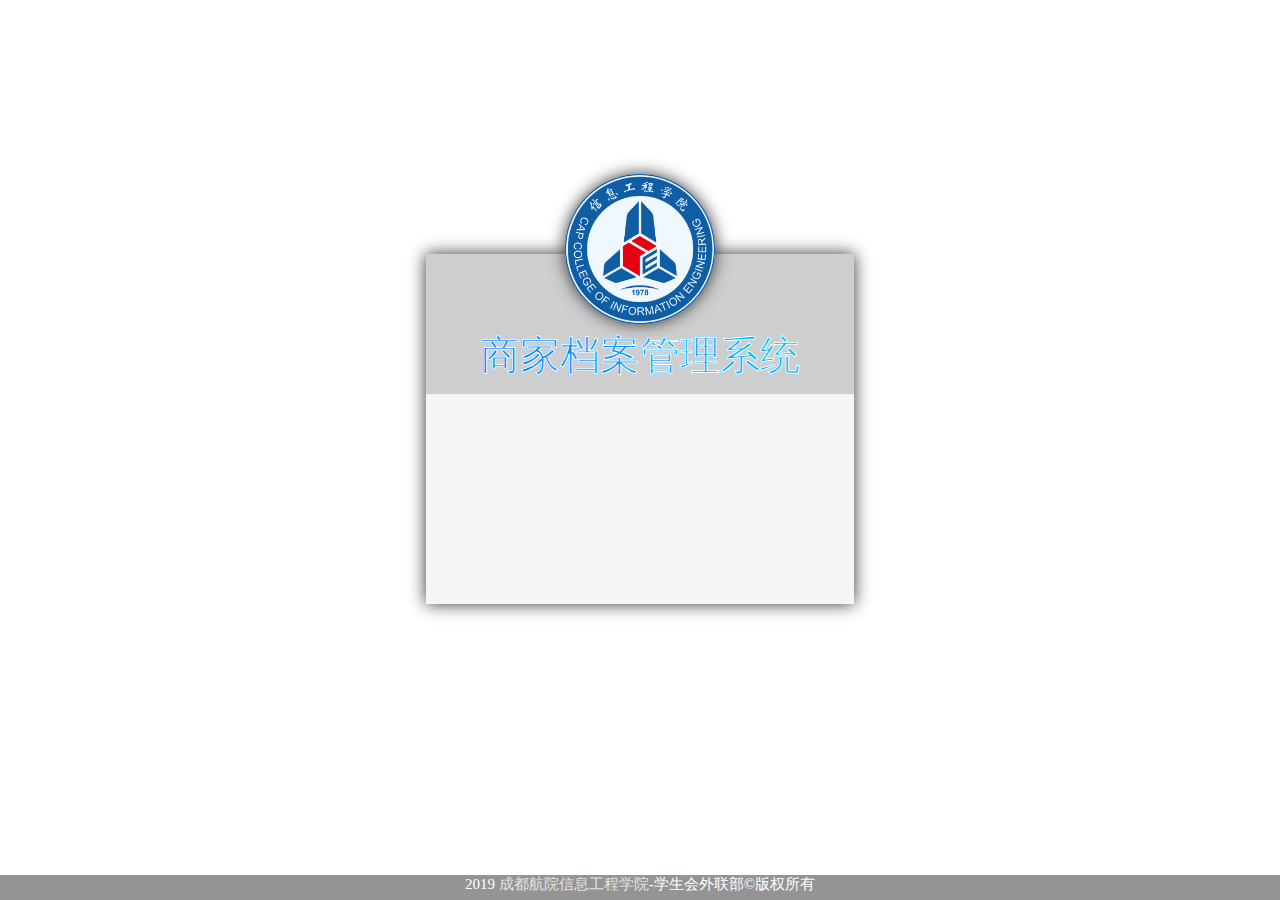
==== login/index.html @ 5faae449 "9月6日更新" ====
<!DOCTYPE html>
<html lang="en">
<head>
    <meta charset="UTF-8">
    <meta name="viewport" content="width=device-width, initial-scale=1.0">
    <meta http-equiv="X-UA-Compatible" content="ie=edge">
    <link rel="stylesheet" type="text/css" href="css/css.css">
    
    <title>Document</title>
</head>
<body>
<div class="login shadow">
    <div class="logo shadow">
        <img src="./img/logo.png" alt="">
    </div>
    <div class="logintop">
       <p class="title titleshadow">商家档案管理系统</p> 
    </div>
    <div class="logintext"></div>
</div>
<div class="bottom">
    <p class="banquan">2019 <a href="http://www.cap.edu.cn" target="_blank">成都航院信息工程学院</a>-学生会外联部©版权所有</p>
</div>
</body>
<script src="js/changeImg.js"></script>
</html>
---- login/css/css.css ----
* {
    margin: 0;
    padding: 0;

}

body {
    width: 100%;
    height: 100%;
    background-image: url(../img/718412.jpg);
    background-position: center 0;
    background-repeat: no-repeat;
    background-attachment: fixed;
    background-size: cover;
    -webkit-background-size: cover;
    -o-background-size: cover;
    -moz-background-size: cover;
    -ms-background-size: cover;
}

.login {
    width: 428px;
    height: 350px;
    position: absolute;
    top: 46%;
    left: 50%;
    margin-top: -160px;
    margin-left: -214px;
    /* background-color: aliceblue; */
}

.logintop {
    width: 100%;
    height: 40%;
    background: rgba(66, 66, 66, 0.26);
}

.logintext {
    width: 100%;
    height: 60%;
    background: rgba(243, 243, 243, 0.822)
}

.logo {
    width: 150px;
    height: 150px;
    position: absolute;
    left: 139px;
    top: -80px;
    background-color: aliceblue;
    border-radius: 50%;
    z-index: 90;
}

.title {
    text-align: center;
    position: absolute;
    font-size: 40px;
    width: 100%;
    top: 21%;
    background: #00c6ff;
    /* fallback for old browsers */
    background: -webkit-linear-gradient(to right, #0072ff, #00c6ff);
    /* Chrome 10-25, Safari 5.1-6 */
    background: linear-gradient(to right, #0072ff, #00c6ff);
    /* W3C, IE 10+/ Edge, Firefox 16+, Chrome 26+, Opera 12+, Safari 7+ */

    /* background-image: -webkit-linear-gradient(left, blue, #66ffff 10%, #cc00ff 20%, #CC00CC 30%, #CCCCFF 40%, #00FFFF 50%, #CCCCFF 60%, #CC00CC 70%, #CC00FF 80%, #66FFFF 90%, blue 100%); */
    -webkit-text-fill-color: transparent;
    /* 将字体设置成透明色  */
    -webkit-background-clip: text;
    /* 裁剪背景图，使文字作为裁剪区域向外裁剪  */
    /* -webkit-background-size: 200% 100%; */
    /* -webkit-animation: masked-animation 4s linear infinite; */
}

.titleshadow {
    -webkit-text-stroke: 1px #fff;
    z-index: 0;
}

.shadow {
    -moz-box-shadow: 0 0 3px #ccc;
    -webkit-box-shadow: 0 0 6px #2d2a2a;
    box-shadow: 0 0 16px #333;
}

img {
    width: 100%;
    height: 100%;
}

.bottom {
    width: 100%;
    height: 25px;
    background: rgba(49, 49, 49, 0.52);
    position: absolute;
    bottom: 0%;
}

.banquan {
    text-align: center;
    color: #fff;
    font-size: 15px;
}

@keyframes masked-animation {
    0% {
        background-position: 0 0;
    }

    100% {
        background-position: -100% 0;
    }
}

a:link {
    color: rgb(228, 228, 228);
    text-decoration: none;
}

/* //未访问：蓝色、无下划线    */
a:active {
    
}

/* //激活：红色    */
a:visited {
    color: rgb(228, 228, 228);
    text-decoration: none;
}

/* //已访问：purple、无下划线    */
a:hover {
    
    text-decoration: underline;
}

/* //鼠标移近：红色、下划线  */
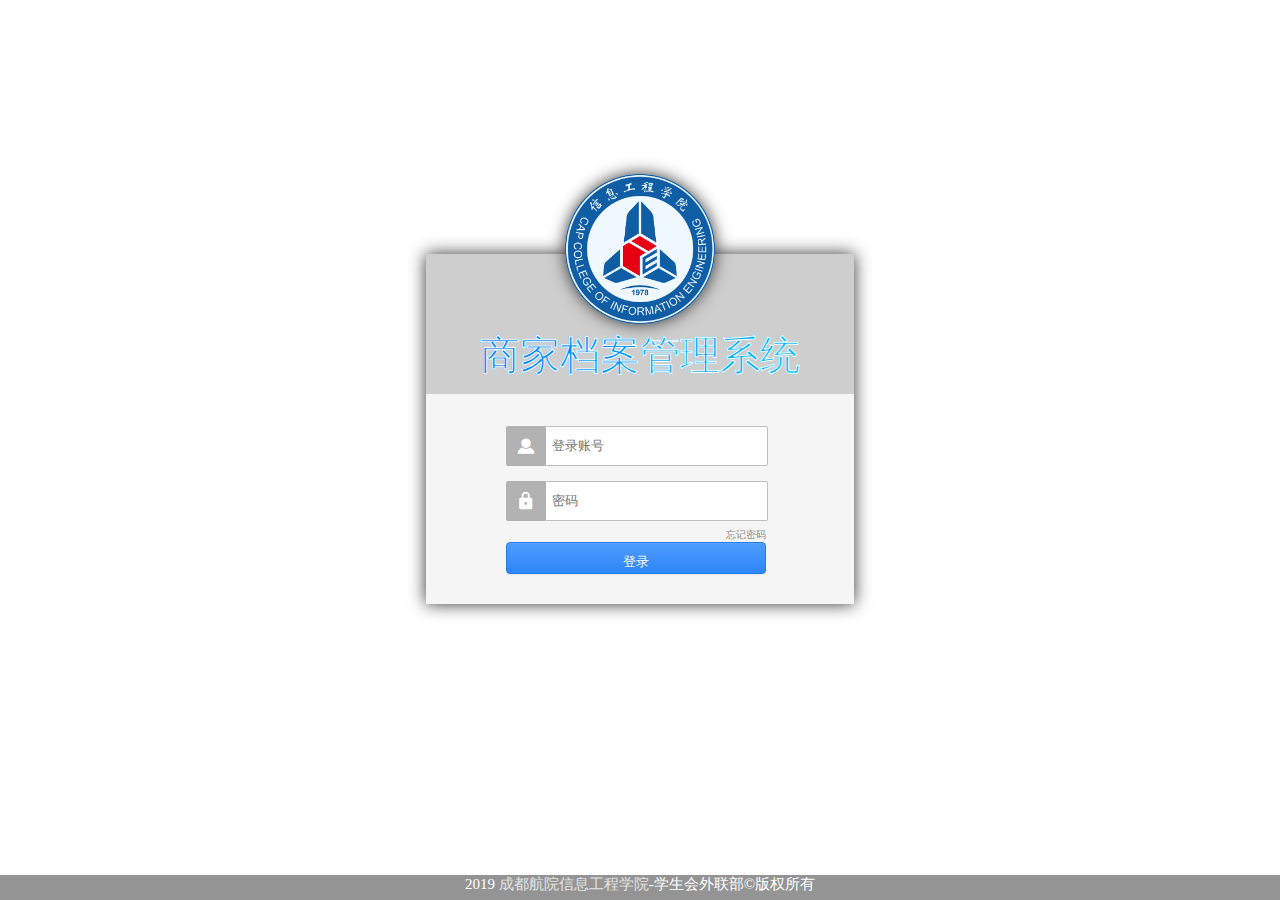
==== commit 63395b14: "9月7日中午" ====
--- a/login/index.html
+++ b/login/index.html
@@ -4,8 +4,9 @@
     <meta charset="UTF-8">
     <meta name="viewport" content="width=device-width, initial-scale=1.0">
     <meta http-equiv="X-UA-Compatible" content="ie=edge">
+        <link rel="stylesheet" type="text/css" href="css/iconfont.css">
     <link rel="stylesheet" type="text/css" href="css/css.css">
-    
+
     <title>Document</title>
 </head>
 <body>
@@ -16,7 +17,24 @@
     <div class="logintop">
        <p class="title titleshadow">商家档案管理系统</p> 
     </div>
-    <div class="logintext"></div>
+    <form class="logintext">
+        <div class="input">
+            <div>
+                <i class="iconfont icon-wo"></i>
+                <input id="username" name="name" type="text" placeholder="登录账号" required="" autocomplete="on">  
+            </div>
+            <div>
+                <i class="iconfont icon-suo"></i>
+                <input id="pasword" name="password" type="password" placeholder="密码" required="" autocomplete="on">
+            </div>
+        </div>
+        <div class="action">
+            <a class="fa" href="javascript:forget();">忘记密码</a>
+            <br/>
+            <input type="submit" id="submit" value="登录">
+        </div>
+    </form>
+    
 </div>
 <div class="bottom">
     <p class="banquan">2019 <a href="http://www.cap.edu.cn" target="_blank">成都航院信息工程学院</a>-学生会外联部©版权所有</p>
--- a/login/css/iconfont.css
+++ b/login/css/iconfont.css
@@ -0,0 +1,33 @@
+@font-face {font-family: "iconfont";
+  src: url('iconfont.eot?t=1567817433139'); /* IE9 */
+  src: url('iconfont.eot?t=1567817433139#iefix') format('embedded-opentype'), /* IE6-IE8 */
+  url('[data-uri]') format('woff2'),
+  url('iconfont.woff?t=1567817433139') format('woff'),
+  url('iconfont.ttf?t=1567817433139') format('truetype'), /* chrome, firefox, opera, Safari, Android, iOS 4.2+ */
+  url('iconfont.svg?t=1567817433139#iconfont') format('svg'); /* iOS 4.1- */
+}
+
+.iconfont {
+  font-family: "iconfont" !important;
+  font-size: 16px;
+  font-style: normal;
+  -webkit-font-smoothing: antialiased;
+  -moz-osx-font-smoothing: grayscale;
+}
+
+.icon-suo:before {
+  content: "\e625";
+}
+
+.icon-wo:before {
+  content: "\e663";
+}
+
+.icon-yuechi:before {
+  content: "\e612";
+}
+
+.icon-zhanghao:before {
+  content: "\e60d";
+}
+
--- a/login/css/css.css
+++ b/login/css/css.css
@@ -104,6 +104,63 @@
     font-size: 15px;
 }
 
+
+.input {
+    position: relative;
+    top: 15%;
+    left: 80px;
+    width: 100%;
+    height: 100px;
+}
+
+.iconfont {
+    position: absolute;
+    font-size: 20px;
+    line-height: 40px;
+    text-align: center;
+    width: 40px;
+    height: 40px;
+    color: #fff;
+    border-bottom-left-radius: 2px;
+    border-top-left-radius: 2px;
+    background-color: rgba(43, 43, 43, 0.329);
+    z-index: 99;
+}
+
+.logintext input {
+    height: 32px;
+    width: 210px;
+    line-height: 25px;
+    padding-left: 10px;
+    margin-left: 40px;
+    outline: none;
+    box-shadow: none;
+    border: 1px solid rgb(190, 190, 190);
+    padding: 3px 5px;
+    border-bottom-right-radius: 2px;
+    border-top-right-radius: 2px;
+    border-left-color: rgba(255, 255, 255, 0);
+
+}
+
+.input div {
+    margin-bottom: 15px;
+}
+
+.logintext input:focus {
+    border-style: solid;
+    border-color: #75a1f0;
+    box-shadow: 0 0 6px #75a1f0;
+}
+
+.action {
+    position: absolute;
+    text-align: right;
+    width: 260px;
+    left: 80px;
+    top: 270px;
+}
+
 @keyframes masked-animation {
     0% {
         background-position: 0 0;
@@ -120,9 +177,7 @@
 }
 
 /* //未访问：蓝色、无下划线    */
-a:active {
-    
-}
+a:active {}
 
 /* //激活：红色    */
 a:visited {
@@ -132,8 +187,37 @@
 
 /* //已访问：purple、无下划线    */
 a:hover {
-    
+
     text-decoration: underline;
 }
 
-/* //鼠标移近：红色、下划线  */+/* //鼠标移近：红色、下划线  */
+
+.fa {
+    margin: 0%;
+}
+
+.fa:link {
+    color: rgba(88, 88, 88, 0.719);
+    font-size: 10px;
+    text-decoration: none;
+}
+
+.action input {
+    position: absolute;
+    right: 0px;
+    border: none;
+    outline: none;
+    background: #6699cc;
+    color: #fff;
+    padding: 5px 30px;
+    padding: 2px 15px\9;
+    padding: 6px 0px;
+    width: 260px;
+    border-radius: 4px;
+    border: 1px solid #217ef2;
+    background-color: #3890ff;
+    background-image: linear-gradient(0deg, hsla(0, 0%, 100%, .06) 0, hsla(0, 0%, 100%, .06)), linear-gradient(0deg, rgba(9, 109, 236, .5) 0, rgba(76, 155, 255, .5));
+    box-shadow: inset 0 1px 0 hsla(0, 0%, 100%, .08), 0 1px 1px rgba(0, 0, 0, .08);
+    text-shadow: 0 -1px 0 rgba(0, 0, 0, .1);
+}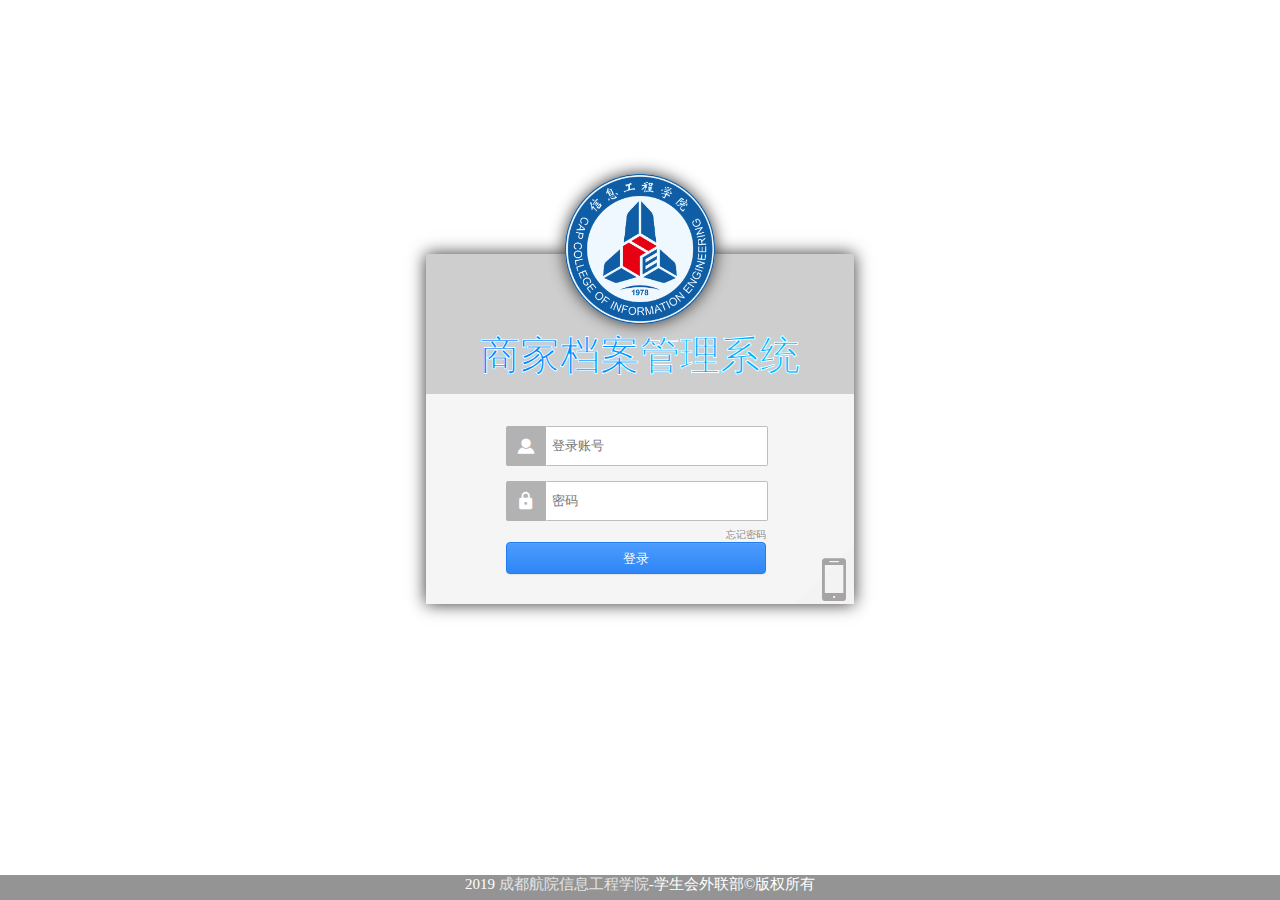
==== commit cb630c2c: "更新右下角选择图标" ====
--- a/login/index.html
+++ b/login/index.html
@@ -6,7 +6,16 @@
     <meta http-equiv="X-UA-Compatible" content="ie=edge">
         <link rel="stylesheet" type="text/css" href="css/iconfont.css">
     <link rel="stylesheet" type="text/css" href="css/css.css">
-
+    <script>
+    var click = document.getElementById(phonelogin);
+        function changeLogin() {
+            if (click.style.display == "none") {
+                click.style.display = "block";
+            } else {
+                click.style.display = "none";
+            }
+        }
+    </script>
     <title>Document</title>
 </head>
 <body>
@@ -18,23 +27,45 @@
        <p class="title titleshadow">商家档案管理系统</p> 
     </div>
     <form class="logintext">
-        <div class="input">
-            <div>
-                <i class="iconfont icon-wo"></i>
-                <input id="username" name="name" type="text" placeholder="登录账号" required="" autocomplete="on">  
+        <div class="userlogin">
+            <div class="input">
+                <div>
+                    <i class="iconfont icon-wo iconlogin"></i>
+                    <input id="username" name="name" type="text" placeholder="登录账号" required="" autocomplete="on">  
+                </div>
+                <div>
+                    <i class="iconfont icon-suo iconlogin"></i>
+                    <input id="pasword" name="password" type="password" placeholder="密码" required="" autocomplete="on">
+                </div>
             </div>
-            <div>
-                <i class="iconfont icon-suo"></i>
-                <input id="pasword" name="password" type="password" placeholder="密码" required="" autocomplete="on">
+            <div class="action">
+                <a class="fa" href="javascript:forget();">忘记密码</a>
+                <br/>
+                <input type="submit" id="submit" value="登录">
             </div>
         </div>
-        <div class="action">
-            <a class="fa" href="javascript:forget();">忘记密码</a>
-            <br/>
-            <input type="submit" id="submit" value="登录">
+        <div class="phonelogin">
+            <div class="input">
+                <div>
+                    <i class="iconfont icon-wo iconlogin"></i>
+                    <input id="username" name="name" type="text" placeholder="登录账号" required="" autocomplete="on">
+                </div>
+                <div>
+                    <i class="iconfont icon-suo iconlogin"></i>
+                    <input id="pasword" name="password" type="password" placeholder="密码" required="" autocomplete="on">
+                </div>
+            </div>
+            <div class="action">
+                <a class="fa" href="javascript:forget();">忘记密码</a>
+                <br />
+                <input type="submit" id="submit" value="登录">
+            </div>
+        </div>
+        <div class="tab">
+            <a href="javascript:changeLogin();">
+                <i class="iconfont icon-phone iconphone" ></i></a>
         </div>
     </form>
-    
 </div>
 <div class="bottom">
     <p class="banquan">2019 <a href="http://www.cap.edu.cn" target="_blank">成都航院信息工程学院</a>-学生会外联部©版权所有</p>
--- a/login/css/iconfont.css
+++ b/login/css/iconfont.css
@@ -1,10 +1,10 @@
 @font-face {font-family: "iconfont";
-  src: url('iconfont.eot?t=1567817433139'); /* IE9 */
-  src: url('iconfont.eot?t=1567817433139#iefix') format('embedded-opentype'), /* IE6-IE8 */
-  url('[data-uri]') format('woff2'),
-  url('iconfont.woff?t=1567817433139') format('woff'),
-  url('iconfont.ttf?t=1567817433139') format('truetype'), /* chrome, firefox, opera, Safari, Android, iOS 4.2+ */
-  url('iconfont.svg?t=1567817433139#iconfont') format('svg'); /* iOS 4.1- */
+  src: url('iconfont.eot?t=1567914919409'); /* IE9 */
+  src: url('iconfont.eot?t=1567914919409#iefix') format('embedded-opentype'), /* IE6-IE8 */
+  url('[data-uri]') format('woff2'),
+  url('iconfont.woff?t=1567914919409') format('woff'),
+  url('iconfont.ttf?t=1567914919409') format('truetype'), /* chrome, firefox, opera, Safari, Android, iOS 4.2+ */
+  url('iconfont.svg?t=1567914919409#iconfont') format('svg'); /* iOS 4.1- */
 }
 
 .iconfont {
@@ -19,8 +19,16 @@
   content: "\e625";
 }
 
+.icon-phone:before {
+  content: "\e60f";
+}
+
 .icon-wo:before {
   content: "\e663";
+}
+
+.icon-phone1:before {
+  content: "\e60d";
 }
 
 .icon-yuechi:before {
@@ -28,6 +36,6 @@
 }
 
 .icon-zhanghao:before {
-  content: "\e60d";
+  content: "\e60e";
 }
 
--- a/login/css/css.css
+++ b/login/css/css.css
@@ -41,6 +41,16 @@
     background: rgba(243, 243, 243, 0.822)
 }
 
+.userlogin,
+#phonelogin {
+    width: 100%;
+    height: 100%;
+}
+
+.phonelogin{
+    display: none;
+}
+
 .logo {
     width: 150px;
     height: 150px;
@@ -113,7 +123,7 @@
     height: 100px;
 }
 
-.iconfont {
+.iconlogin {
     position: absolute;
     font-size: 20px;
     line-height: 40px;
@@ -161,6 +171,31 @@
     top: 270px;
 }
 
+.tab {
+    position: absolute;
+    bottom: 0;
+    right: 0;
+    width: 0;
+    height: 0;
+    border-top: 30px solid transparent;
+    border-right: 30px solid rgba(243, 243, 243, 0.822);
+    border-bottom: 30px solid rgba(243, 243, 243, 0.822);
+    border-left: 30px solid transparent;
+}
+
+.iconphone {
+    position: absolute;
+    font-size: 60px;
+    top: -13px;
+    right: -20px;
+    line-height: 40px;
+    text-align: center;
+    width: 40px;
+    height: 40px;
+    color: rgba(133, 130, 130, 0.705);
+    z-index: 99;
+}
+
 @keyframes masked-animation {
     0% {
         background-position: 0 0;
@@ -210,9 +245,6 @@
     outline: none;
     background: #6699cc;
     color: #fff;
-    padding: 5px 30px;
-    padding: 2px 15px\9;
-    padding: 6px 0px;
     width: 260px;
     border-radius: 4px;
     border: 1px solid #217ef2;
@@ -220,4 +252,4 @@
     background-image: linear-gradient(0deg, hsla(0, 0%, 100%, .06) 0, hsla(0, 0%, 100%, .06)), linear-gradient(0deg, rgba(9, 109, 236, .5) 0, rgba(76, 155, 255, .5));
     box-shadow: inset 0 1px 0 hsla(0, 0%, 100%, .08), 0 1px 1px rgba(0, 0, 0, .08);
     text-shadow: 0 -1px 0 rgba(0, 0, 0, .1);
-}+}
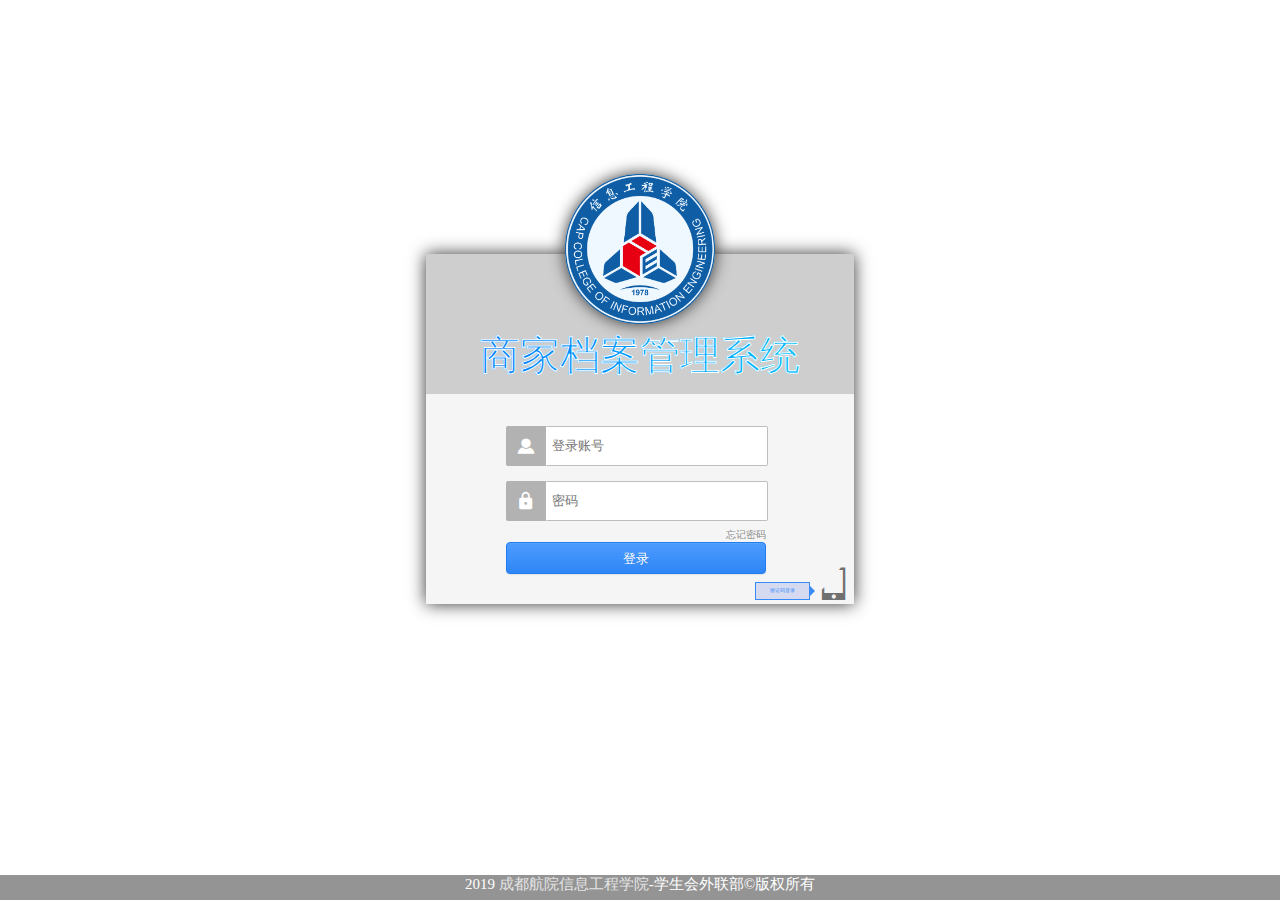
==== commit 55267a92: "更新验证码登录页面" ====
--- a/login/index.html
+++ b/login/index.html
@@ -6,17 +6,8 @@
     <meta http-equiv="X-UA-Compatible" content="ie=edge">
         <link rel="stylesheet" type="text/css" href="css/iconfont.css">
     <link rel="stylesheet" type="text/css" href="css/css.css">
-    <script>
-    var click = document.getElementById(phonelogin);
-        function changeLogin() {
-            if (click.style.display == "none") {
-                click.style.display = "block";
-            } else {
-                click.style.display = "none";
-            }
-        }
-    </script>
-    <title>Document</title>
+    
+    <title>登录</title>
 </head>
 <body>
 <div class="login shadow">
@@ -27,7 +18,7 @@
        <p class="title titleshadow">商家档案管理系统</p> 
     </div>
     <form class="logintext">
-        <div class="userlogin">
+        <div id="user" class="userlogin">
             <div class="input">
                 <div>
                     <i class="iconfont icon-wo iconlogin"></i>
@@ -44,15 +35,16 @@
                 <input type="submit" id="submit" value="登录">
             </div>
         </div>
-        <div class="phonelogin">
+        <div id="phone" class="phonelogin">
             <div class="input">
                 <div>
-                    <i class="iconfont icon-wo iconlogin"></i>
-                    <input id="username" name="name" type="text" placeholder="登录账号" required="" autocomplete="on">
+                    <i class="iconfont icon-shouji iconlogin"></i>
+                    <input id="username" name="name" type="text" placeholder="手机号" required="" autocomplete="on">
                 </div>
                 <div>
-                    <i class="iconfont icon-suo iconlogin"></i>
-                    <input id="pasword" name="password" type="password" placeholder="密码" required="" autocomplete="on">
+                    <i class="iconfont icon-yanzhengma iconlogin"></i>
+                    <input class="yzpasword" style="width: 130px;" name="yzpassword" type="password" placeholder="验证码" required="" autocomplete="on">
+                    <button class="yzbtu" type="button">点击获取</button>
                 </div>
             </div>
             <div class="action">
@@ -63,10 +55,20 @@
         </div>
         <div class="tab">
             <a href="javascript:changeLogin();">
-                <i class="iconfont icon-phone iconphone" ></i></a>
+                <i  id="tabuser" class="iconfont icon-diannao icondiannao" ></i></a>
+            <a href="javascript:changeLogin();">
+                <i id="tabphone" class="iconfont icon-shouji1 iconphone"></i></a>
+        </div>
+        <div class="tablogo">
+            <div class="tabfont">
+                <p id="fontuser" class="font">验证码登录</p>
+                <p id="fontphone" class="font">密码登录</p>
+            </div>
+            <div class="em"></div>
         </div>
     </form>
 </div>
+
 <div class="bottom">
     <p class="banquan">2019 <a href="http://www.cap.edu.cn" target="_blank">成都航院信息工程学院</a>-学生会外联部©版权所有</p>
 </div>
--- a/login/css/iconfont.css
+++ b/login/css/iconfont.css
@@ -1,10 +1,10 @@
 @font-face {font-family: "iconfont";
-  src: url('iconfont.eot?t=1567914919409'); /* IE9 */
-  src: url('iconfont.eot?t=1567914919409#iefix') format('embedded-opentype'), /* IE6-IE8 */
-  url('[data-uri]') format('woff2'),
-  url('iconfont.woff?t=1567914919409') format('woff'),
-  url('iconfont.ttf?t=1567914919409') format('truetype'), /* chrome, firefox, opera, Safari, Android, iOS 4.2+ */
-  url('iconfont.svg?t=1567914919409#iconfont') format('svg'); /* iOS 4.1- */
+  src: url('iconfont.eot?t=1568009848326'); /* IE9 */
+  src: url('iconfont.eot?t=1568009848326#iefix') format('embedded-opentype'), /* IE6-IE8 */
+  url('[data-uri]') format('woff2'),
+  url('iconfont.woff?t=1568009848326') format('woff'),
+  url('iconfont.ttf?t=1568009848326') format('truetype'), /* chrome, firefox, opera, Safari, Android, iOS 4.2+ */
+  url('iconfont.svg?t=1568009848326#iconfont') format('svg'); /* iOS 4.1- */
 }
 
 .iconfont {
@@ -19,23 +19,31 @@
   content: "\e625";
 }
 
-.icon-phone:before {
-  content: "\e60f";
-}
-
 .icon-wo:before {
   content: "\e663";
 }
 
-.icon-phone1:before {
-  content: "\e60d";
+.icon-shouji:before {
+  content: "\e607";
 }
 
 .icon-yuechi:before {
   content: "\e612";
 }
 
-.icon-zhanghao:before {
-  content: "\e60e";
+.icon-yanzhengma:before {
+  content: "\e668";
 }
 
+.icon-zhanghao:before {
+  content: "\e60d";
+}
+
+.icon-shouji1:before {
+  content: "\e601";
+}
+
+.icon-diannao:before {
+  content: "\e602";
+}
+
--- a/login/css/css.css
+++ b/login/css/css.css
@@ -42,14 +42,15 @@
 }
 
 .userlogin,
-#phonelogin {
+.phonelogin {
     width: 100%;
     height: 100%;
 }
 
-.phonelogin{
+.phonelogin {
     display: none;
 }
+
 
 .logo {
     width: 150px;
@@ -135,6 +136,10 @@
     border-top-left-radius: 2px;
     background-color: rgba(43, 43, 43, 0.329);
     z-index: 99;
+}
+
+.yzpasword {
+    width: 130px;
 }
 
 .logintext input {
@@ -153,6 +158,8 @@
 
 }
 
+
+
 .input div {
     margin-bottom: 15px;
 }
@@ -178,21 +185,38 @@
     width: 0;
     height: 0;
     border-top: 30px solid transparent;
-    border-right: 30px solid rgba(243, 243, 243, 0.822);
-    border-bottom: 30px solid rgba(243, 243, 243, 0.822);
+    border-right: 30px solid transparent;
+    border-bottom: 30px solid transparent;
     border-left: 30px solid transparent;
 }
 
+#tabuser {
+    display: none;
+}
+
 .iconphone {
     position: absolute;
-    font-size: 60px;
-    top: -13px;
+    font-size: 35px;
+    top: -10px;
+    right: -23px;
+    line-height: 40px;
+    text-align: center;
+    width: 40px;
+    height: 40px;
+    color: rgba(52, 52, 52, 0.69);
+    z-index: 99;
+}
+
+.icondiannao {
+    position: absolute;
+    font-size: 35px;
+    top: -7px;
     right: -20px;
     line-height: 40px;
     text-align: center;
     width: 40px;
     height: 40px;
-    color: rgba(133, 130, 130, 0.705);
+    color: rgba(52, 52, 52, 0.69);
     z-index: 99;
 }
 
@@ -253,3 +277,63 @@
     box-shadow: inset 0 1px 0 hsla(0, 0%, 100%, .08), 0 1px 1px rgba(0, 0, 0, .08);
     text-shadow: 0 -1px 0 rgba(0, 0, 0, .1);
 }
+
+.tablogo {
+    position: absolute;
+    width: 55px;
+    height: 20px;
+    top: 328px;
+    right: 44px;
+}
+
+.em {
+    position: absolute;
+    right: -10px;
+    top: 4px;
+    width: 0;
+    height: 0;
+    border-top: 5px solid #1c2a3b00;
+    border-right: 5px solid #0072ff00;
+    border-bottom: 5px solid #0072ff00;
+    border-left: 5px solid #368bf8;
+}
+
+#fontphone {
+    display: none;
+}
+
+.tabfont {
+    text-align: center;
+    font-size: 5px;
+    background-color: #ffe1cc;
+    border-color: #3087f6;
+    line-height: 12px;
+    position: relative;
+    z-index: 9999;
+    color: #378df9;
+    background-color: #6379e338;
+    border: 1px solid #368bf8;
+    padding: 2px 5px;
+}
+
+.yzbtu {
+    border: 2px solid #0073ffa9;
+    color: #4b97f4;
+    font-size: 10px;
+    line-height: 25px;
+    width: 70px;
+    size: 2px;
+    -webkit-transition-duration: 0.4s;
+    transition-duration: 0.4s;
+}
+
+.yzbtu:hover {
+    color: #fff;
+    background-color: #0073ffa9;
+}
+
+.yzbtu:link {
+    -moz-box-shadow: 0 0 3px #ccc;
+    -webkit-box-shadow: 0 0 6px #2d2a2a;
+    box-shadow: 0 0 16px #333;
+}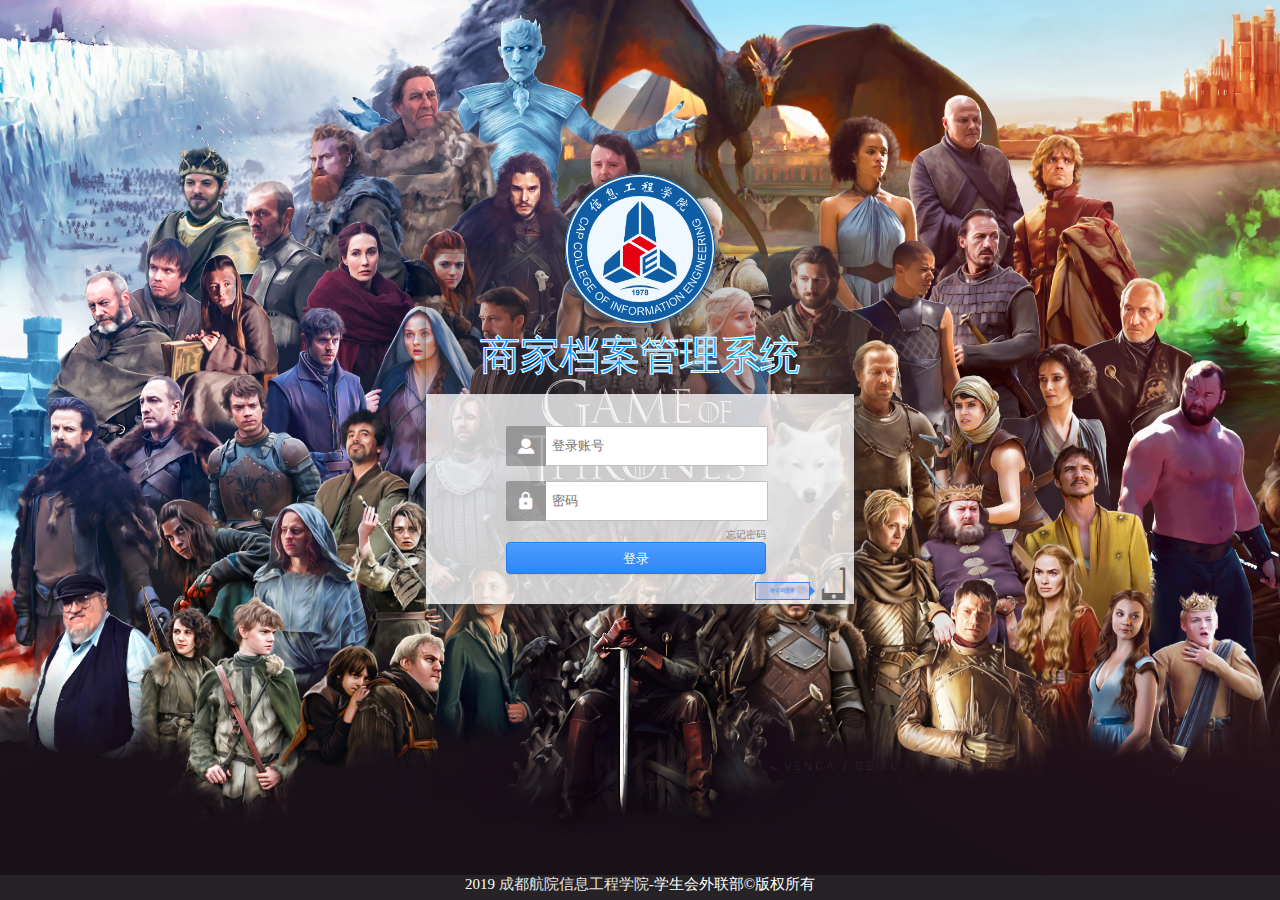
==== commit 27eec927: "更新表单用于提交" ====
--- a/login/index.html
+++ b/login/index.html
@@ -17,56 +17,59 @@
     <div class="logintop">
        <p class="title titleshadow">商家档案管理系统</p> 
     </div>
-    <form class="logintext">
+    <form class="logintext usertext" id="utext">
         <div id="user" class="userlogin">
             <div class="input">
                 <div>
                     <i class="iconfont icon-wo iconlogin"></i>
-                    <input id="username" name="name" type="text" placeholder="登录账号" required="" autocomplete="on">  
+                    <input id="mid"  name="mid" type="text" placeholder="登录账号" required="" autocomplete="on">  
                 </div>
                 <div>
                     <i class="iconfont icon-suo iconlogin"></i>
-                    <input id="pasword" name="password" type="password" placeholder="密码" required="" autocomplete="on">
+                    <input type="password" id="password" name="password" placeholder="密码" required="" autocomplete="on">
                 </div>
             </div>
             <div class="action">
                 <a class="fa" href="javascript:forget();">忘记密码</a>
                 <br/>
-                <input type="submit" id="submit" value="登录">
+                <input id="submit" type="button" class="login-button" lay-submit value="登录" lay-filter="submitBtn">
             </div>
         </div>
+    </form>
+    <form class="logintext phonetext" id="ptext">
         <div id="phone" class="phonelogin">
             <div class="input">
                 <div>
                     <i class="iconfont icon-shouji iconlogin"></i>
-                    <input id="username" name="name" type="text" placeholder="手机号" required="" autocomplete="on">
+                    <input id="userphone" name="phone" type="text" placeholder="手机号" required="" autocomplete="on">
                 </div>
                 <div>
                     <i class="iconfont icon-yanzhengma iconlogin"></i>
-                    <input class="yzpasword" style="width: 130px;" name="yzpassword" type="password" placeholder="验证码" required="" autocomplete="on">
+                    <input class="yzpasword" style="width: 130px;" name="yzpassword" type="password" placeholder="验证码"
+                        required="" autocomplete="on">
                     <button class="yzbtu" type="button">点击获取</button>
                 </div>
             </div>
             <div class="action">
                 <a class="fa" href="javascript:forget();">忘记密码</a>
                 <br />
-                <input type="submit" id="submit" value="登录">
+                <input id="submit" type="button" class="login-button" lay-submit value="登录" lay-filter="submitBtn">
             </div>
         </div>
-        <div class="tab">
-            <a href="javascript:changeLogin();">
-                <i  id="tabuser" class="iconfont icon-diannao icondiannao" ></i></a>
-            <a href="javascript:changeLogin();">
-                <i id="tabphone" class="iconfont icon-shouji1 iconphone"></i></a>
+    </form>
+    <div class="tab">
+        <a href="javascript:changeLogin();">
+            <i id="tabuser" class="iconfont icon-diannao icondiannao"></i></a>
+        <a href="javascript:changeLogin();">
+            <i id="tabphone" class="iconfont icon-shouji1 iconphone"></i></a>
+    </div>
+    <div class="tablogo">
+        <div class="tabfont">
+            <p id="fontuser" class="font">验证码登录</p>
+            <p id="fontphone" class="font">密码登录</p>
         </div>
-        <div class="tablogo">
-            <div class="tabfont">
-                <p id="fontuser" class="font">验证码登录</p>
-                <p id="fontphone" class="font">密码登录</p>
-            </div>
-            <div class="em"></div>
-        </div>
-    </form>
+        <div class="em"></div>
+    </div>
 </div>
 
 <div class="bottom">
--- a/login/css/css.css
+++ b/login/css/css.css
@@ -158,7 +158,9 @@
 
 }
 
-
+.phonetext{
+    display: none;
+}
 
 .input div {
     margin-bottom: 15px;
